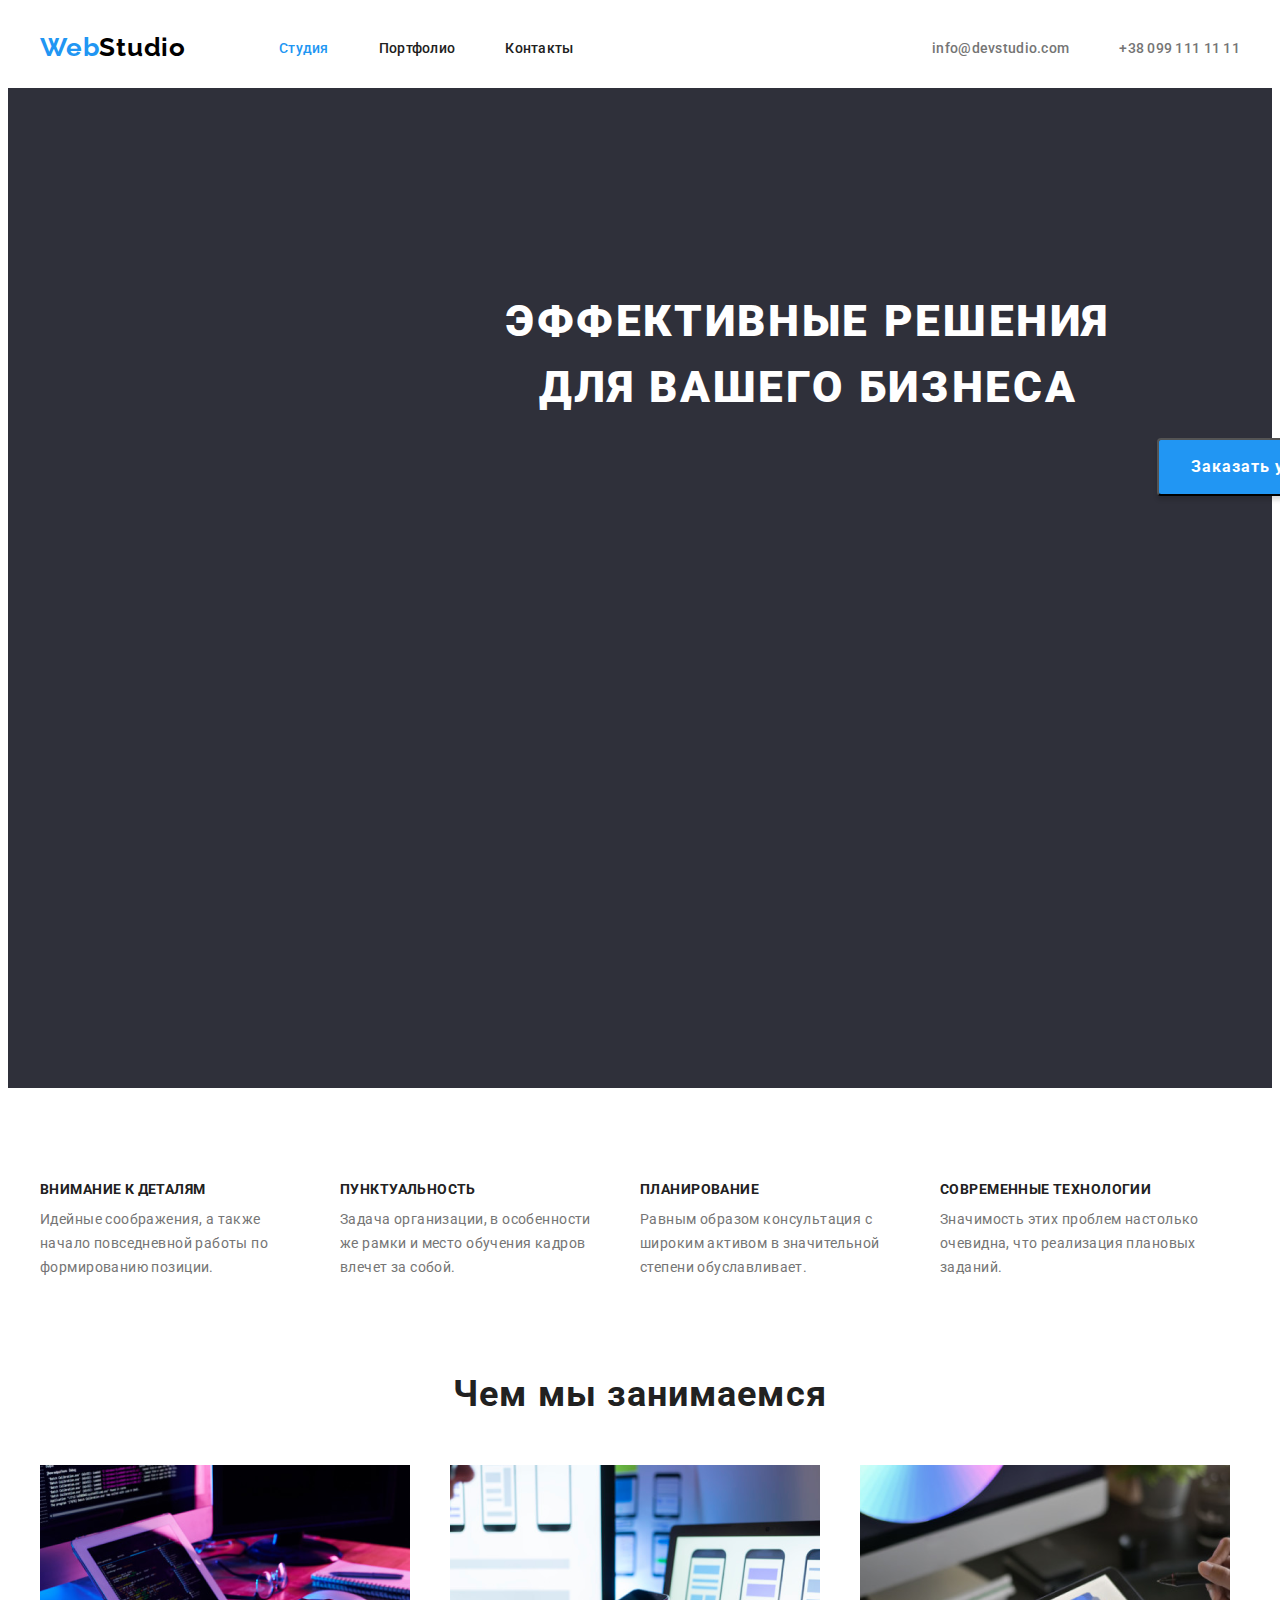
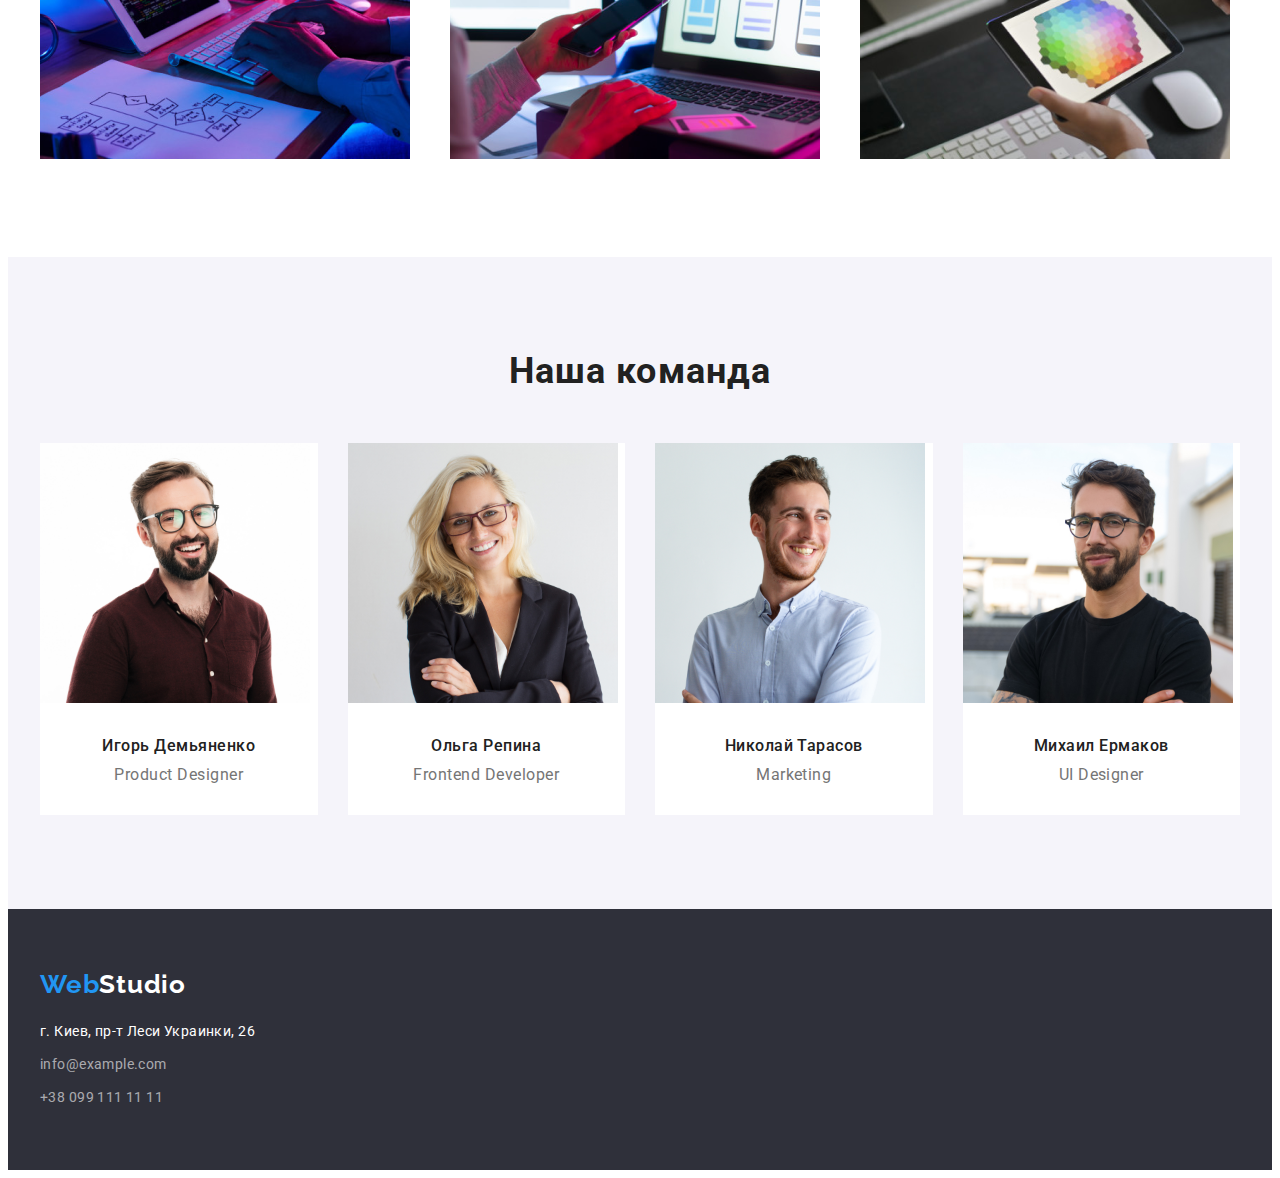
==== index.html @ eefe951a "Добавлена стилизация: размеры, отступы внешние/внутренние" ====
<!DOCTYPE html>
<html lang="ru">

<head>
    <meta charset="UTF-8">
    <meta http-equiv="X-UA-Compatible" content="IE=edge">
    <meta name="viewport" content="width=device-width, initial-scale=1.0">
    <title>Эффективные решения для Вашего бизнеса</title>
    <link rel="preconnect" href="https://fonts.gstatic.com">
    <link 
        href="https://fonts.googleapis.com/css2?family=Raleway:wght@700&family=Roboto:wght@400;500;700;900&display=swap"
        rel="stylesheet">
    <link rel="stylesheet" href="https://cdnjs.cloudflare.com/ajax/libs/modern-normalize/1.0.0/modern-normalize.min.css"
        integrity="sha512-ISS7cAi1PEhQ8jnbJpJZMd29NlhNj4AWYyLOSp2CE/CsHxTCu+r+t0D2yoJudVrd0/8fTVPUVDzY5Tvli75u/g=="
        crossorigin="anonymous" />
    <link rel="stylesheet" href="./css/styles.css">

</head>

<body class="body">
    <header class="header">
        <div class="container">
            <nav class="navigation">
                <a class="logo-header logo-link link" href="./index.html"> Web<span class="logo-link-black">Studio</span></a>
                <ul class="navigation-list list">
                    <li class="navigation-item">
                        <a class="navigation-link link index" href="./index.html">Студия</a>
                    </li>
                    <li class="navigation-item">
                        <a class="navigation-link link" href="./portfolio.html">Портфолио</a>
                    </li>
                    <li class="navigation-item">
                        <a class="navigation-link link" href="">Контакты</a>
                    </li>
                </ul>
            </nav>
            <ul class="list contact-list">
                <li class="contact-item">
                    <a class="contact-link link contact-mail" href="mailto:info@devstudio.com">info@devstudio.com</a>
                </li>
                <li class="contact-item">
                    <a class="contact-link link contact-tel" href="tel:+380991111111">+38 099 111 11 11</a>
                </li>
            </ul>
        </div>        
    </header>
    <main class="main">
        <!--HERO-->
        <section class="hero">
            <div class="container">
                <h1 class="main-title" >Эффективные решения для вашего бизнеса</h1>
                <button class="modal-btn" type="button">Заказать услугу</button>
            </div>
        </section>
        <!--ABOUT-->
        <section class="about">
            <div class="container">
                <ul class="list">
                    <li class="about-item">
                        <h3 class="list-about">Внимание к деталям</h3>
                        <p class="list-about-item">Идейные соображения, а также начало повседневной работы по формированию позиции.</p>
                    </li>
                    <li class="about-item">
                        <h3 class="list-about">Пунктуальность</h3>
                        <p class="list-about-item">Задача организации, в особенности же рамки и место обучения кадров влечет за собой.
                        </p>
                    </li>
                    <li class="about-item">
                        <h3 class="list-about">Планирование</h3>
                        <p class="list-about-item">Равным образом консультация с широким активом в значительной степени обуславливает.
                        </p>
                    </li>
                    <li class="about-item">
                        <h3 class="list-about">Современные технологии</h3>
                        <p class="list-about-item">Значимость этих проблем настолько очевидна, что реализация плановых заданий.</p>
                    </li>
                </ul>
            </div>
        </section>
        <!--OUR-WORK-->
        <section class="our-work-section">
            <div class="container">
                <h2 class="title-our-work suptitle">Чем мы занимаемся</h2>
                <ul class="list our-work-section-list">
                    <li class="our-work-list">
                        <img src="./images/our-work/our-work-img-1.png" alt="пишем код" width="370" height="294">
                    </li>
                    <li class="our-work-list">
                        <img src="./images/our-work/our-work-img-2.png" alt="исправляяем ошибки в различного рода приложениях"
                            width="370" height="294">
                    </li>
                    <li class="our-work-list">
                        <img src="./images/our-work/our-work-img-3.png" alt="создаем приложения для работы/развлечений" width="370"
                            height="294">
                    </li>
                </ul>
            </div>
        </section>
        <!--TEAM-->
        <section class="team-section">
            <div class="container">
                <h2 class="title-list-team suptitle">Наша команда</h2>
                <ul class="list section-team-list">
                    <li class="team-list">
                        <img src="./images/team/igor-img-1.jpg" alt="корткостриженный улыбающийся мужчина в очках" width="270"
                            height="260">
                        <div class="list-team-wrapper">
                            <h3 class="list-team-name">Игорь Демьяненко</h3>
                            <p class="list-team-position" lang="en">Product Designer</p>
                        </div>
                    </li>
                    <li class="team-list">
                        <img src="./images/team/olga-img-2.jpg" alt="улыбающаяся длинноволосая блондинка" width="270" height="260">
                        <div class="list-team-wrapper">
                            <h3 class="list-team-name">Ольга Репина</h3>
                            <p class="list-team-position" lang="en">Frontend Developer</p>
                        </div>
                    </li>
                    <li class="team-list">
                        <img src="./images/team/kolya-img-3.jpg" alt="короткостриженный улыбающийся мужчина" width="270" height="260">
                        <div class="list-team-wrapper">
                            <h3 class="list-team-name">Николай Тарасов</h3>
                            <p class="list-team-position" lang="en">Marketing</p>
                        </div>
                    </li>
                    <li class="team-list">
                        <img src="./images/team/misha-img-4.jpg" alt="короткостриженный улыбающийся мужчина" width="270" height="260">
                        <div class="list-team-wrapper">
                            <h3 class="list-team-name">Михаил Ермаков</h3>
                            <p class="list-team-position" lang="en">UI Designer</p>
                        </div>
                    </li>
                </ul>
            </div>

        </section>
    </main>
    <footer class="footer">
        <div class="container">
            <a class="logo-footer logo-link link" href="./index.html"> Web<span class="logo-link-white">Studio</span></a>
            <address class="address">
                <ul class="list footer-list">
                    <li class="footer-address-list">
                        <a class="footer-address link" href="https://goo.gl/maps/CNWoaTKzeVFjFcxj6" target="_blank" rel="noopener noreferrer">г. Киев, пр-т Леси Украинки, 26</a>
                    </li>
                    <li class="footer-address-list">
                        <a class="footer-mail-tel link" href="mailto:info@example.com">info@example.com</a>
                    </li>
                    <li class="footer-address-list">
                        <a class="footer-mail-tel link" href="tel:+380991111111">+38 099 111 11 11</a>
                    </li>
                </ul>
            </address>
        </div>
    </footer>    
</body>

</html>
---- css/styles.css ----
/* =================HTML================= */

:root {
  --main-font: 'Roboto', sans-serif;
  --secondary-font: 'Raleway', sans-serif;
  --main-color: #212121;
  --accent-color: #2196f3;
  --secondary-color: #757575;
  --background-btn-color: #f5f4fa;
  --header-background-color: #ffffff;
  --footer-background-color: #2f303a;
  --logo-link-black-color: #000000;
  --footer-mail-tel: rgba(255, 255, 255, 0.6);
}

.link {
  text-decoration: none;
}

.list {
  list-style: none;
}

h1,
h2,
h3,
h4,
h5,
h6,
p,
ul,
ol {
  margin: 0px;
  padding: 0px;
}

.body {
  font-family: 'Roboto', sans-serif;
}

.container {
  width: 1200px;
  margin: 0 auto;
  padding-left: 15px;
  padding-right: 15px;
}

/* ============HEADER========== */

.header {
  background-color: var(--header-background-color);
  padding-top: 24px;
  padding-bottom: 25px;
}

.header .container {
  display: flex;
  align-items: center;
}

.navigation {
  display: flex;
  align-items: center;
}

.navigation-list {
  display: flex;
  align-items: center;
}

.navigation-item:not(:last-child) {
  margin-right: 50px;
}

.navigation-link {
  font-weight: 500;
  font-size: 14px;
  line-height: 1.14;
  letter-spacing: 0.02em;
  color: var(--main-color);
}

.navigation-link:hover,
.navigation-link:focus {
  color: var(--accent-color);
}

.contact-link {
  font-weight: 500;
  font-size: 14px;
  line-height: 1.14;
  letter-spacing: 0.02em;
  color: var(--secondary-color);
}

.contact-link:hover,
.contact-link:focus {
  color: var(--accent-color);
}

.contact-list {
  display: flex;
  align-items: center;
  margin-left: auto;
}

.contact-item:not(:last-child) {
  margin-right: 50px;
}

.logo-link {
  font-family: var(--secondary-font);
  font-style: normal;
  font-weight: 700;
  font-size: 26px;
  line-height: 1.19;
  letter-spacing: 0.03em;
  color: var(--accent-color);
}

.logo-header {
  margin-right: 93px;
}

.logo-link-black {
  color: var(--logo-link-black-color);
}

/* ============MAIN-INDEX========== */

.index {
  color: var(--accent-color);
}

/* ============HERO========== */

.hero {
  text-align: center;
  background-color: var(--footer-background-color);
  padding-top: 0px;
  padding-bottom: 0px;
}

.hero .container {
  padding-top: 200px;
  padding-bottom: 200px;
  padding-left: 452px;
  padding-right: 452px;
  width: 1600px;
  height: 600px;
}

.main-title {
  font-weight: 900;
  font-size: 44px;
  line-height: 1.5;
  letter-spacing: 0.06em;
  text-transform: uppercase;
  color: var(--header-background-color);
  width: 696px;
  height: 120px;
  margin-bottom: 30px;
}

.modal-btn {
  font-family: var(--main-font);
  display: inline-block;
  min-width: 200px;
  padding: 12px 32px;
  background: #2196f3;
  box-shadow: 0px 4px 4px rgba(0, 0, 0, 0.15);
  border-radius: 4px;
  font-weight: 700;
  font-size: 16px;
  line-height: 1.87;
  letter-spacing: 0.06em;
  cursor: pointer;
  color: var(--header-background-color);
  background-color: var(--accent-color);
}

/* ============ABOUT========== */

.about {
  padding-bottom: 47px;
  padding-top: 94px;
}

.about-item:not(:last-child) {
  margin-right: 30px;
}

.list-about {
  font-weight: 700;
  font-size: 14px;
  line-height: 1.14;
  letter-spacing: 0.03em;
  text-transform: uppercase;
  color: var(--main-color);
  margin-bottom: 10px;
  width: 270px;
}

.list-about-item {
  font-weight: 400;
  font-size: 14px;
  line-height: 1.71;
  letter-spacing: 0.03em;
  color: var(--secondary-color);
  width: 270px;
}

.about .container .list {
  display: flex;
  align-items: center;
}

/* ============OUR-WORK========== */

.our-work-section {
  padding-top: 47px;
  padding-bottom: 94px;
}

.title-our-work {
  font-weight: 700;
  font-size: 36px;
  line-height: 1.16;
  text-align: center;
  letter-spacing: 0.03em;
  color: var(--main-color);
}

.suptitle {
  margin-bottom: 50px;
}

.our-work-section-list {
  display: flex;
  align-items: center;
  margin-right: -30px;
  margin-top: -30px;
}

.our-work-list {
  flex-basis: calc(100% / 3 - 30px);
  margin-right: 30px;
  margin-top: 30px;
}

/* ============TEAM========== */

.team-section {
  background-color: var(--background-btn-color);
  padding-top: 94px;
  padding-bottom: 94px;
}

.title-list-team {
  font-weight: 700;
  font-size: 36px;
  line-height: 1.16;
  text-align: center;
  letter-spacing: 0.03em;
  color: var(--main-color);
}

.list-team-name {
  font-weight: 500;
  font-size: 16px;
  line-height: 1.18;
  text-align: center;
  letter-spacing: 0.03em;
  color: var(--main-color);
  margin-bottom: 10px;
}

.section-team-list {
  display: flex;
  align-items: center;
  margin-top: -30px;
  margin-right: -30px;
}

.team-list {
  flex-basis: calc(100% / 4 - -30px);
  margin-top: 30px;
  margin-right: 30px;
  background-color: var(--header-background-color);
}

.list-team-wrapper {
  padding-bottom: 30px;
  padding-top: 30px;
}

.list-team-position {
  font-weight: 400;
  font-size: 16px;
  line-height: 1.18;
  text-align: center;
  letter-spacing: 0.03em;
  color: var(--secondary-color);
}

/* =================PORTFOLIO================= */

.portfolio {
  color: var(--accent-color);
}

/* =================MAIN-PORTFOLIO================= */

.visually-hidden {
  position: absolute !important;
  clip: rect(1px 1px 1px 1px); /* IE6, IE7 */
  clip: rect(1px, 1px, 1px, 1px);
  padding: 0 !important;
  border: 0 !important;
  height: 1px !important;
  width: 1px !important;
  overflow: hidden;
}

.portfolio-section {
  padding-top: 100px;
  padding-bottom: 94px;
  margin: 0 auto;
}

.portfolio-btn {
  font-family: inherit;
  font-weight: 500;
  font-size: 16px;
  line-height: 1.62;
  text-align: center;
  letter-spacing: 0.03em;
  color: var(--main-color);
  cursor: pointer;
  background-color: var(--background-btn-color);
  border: none;
  padding: 6px 22px;
  border-radius: 4px;
}

.portfolio-btn-container {
  display: flex;
  align-items: center;
  justify-content: center;
  margin-bottom: 50px;
}

.portfolio-btn-list:not(:last-child) {
  margin-right: 8px;
}

.portfolio-btn:hover,
.portfolio-btn:focus {
  color: var(--header-background-color);
  background-color: var(--accent-color);
}

.portfolio-our-project-container {
  display: flex;
  flex-wrap: wrap;
  margin-right: -30px;
  margin-top: -30px;
}

.portfolio-our-project-list {
  flex-basis: calc(100% / 3 - 30px);
  margin-right: 30px;
  margin-top: 30px;
  border-bottom: 1px solid #eeeeee;
}

.portfolio-our-project-wrapper {
  padding-top: 20px;
  padding-bottom: 20px;
}

.portfolio-our-project-title {
  width: 322px;
  height: 36px;
  margin-right: 24px;
  margin-left: 24px;
  font-weight: 700;
  font-size: 18px;
  line-height: 2;
  letter-spacing: 0.06em;
  color: var(--main-color);
}

.portfolio-our-projects {
  font-weight: 400;
  font-size: 16px;
  line-height: 1.87;
  letter-spacing: 0.03em;
  color: var(--secondary-color);
  width: 322px;
  height: 30px;
  margin-right: 24px;
  margin-left: 24px;
}

/* =================FOOTER================= */

.footer {
  background-color: var(--footer-background-color);
  padding-top: 60px;
  padding-bottom: 60px;
}

.address {
  font-style: normal;
  margin-top: 20px;
}

.footer-list {
  display: flex;
  flex-direction: column;
  justify-content: flex-start;
  align-items: flex-start;
}

.footer-address-list:not(:last-child) {
  margin-bottom: 9px;
}

.footer-address {
  font-weight: 400;
  font-size: 14px;
  line-height: 1.71;
  letter-spacing: 0.03em;
  color: var(--header-background-color);
}

.footer-mail-tel {
  font-weight: 400;
  font-size: 14px;
  line-height: 1.71;
  letter-spacing: 0.03em;
  color: var(--footer-mail-tel);
}

.logo-link-white {
  color: var(--header-background-color);
}
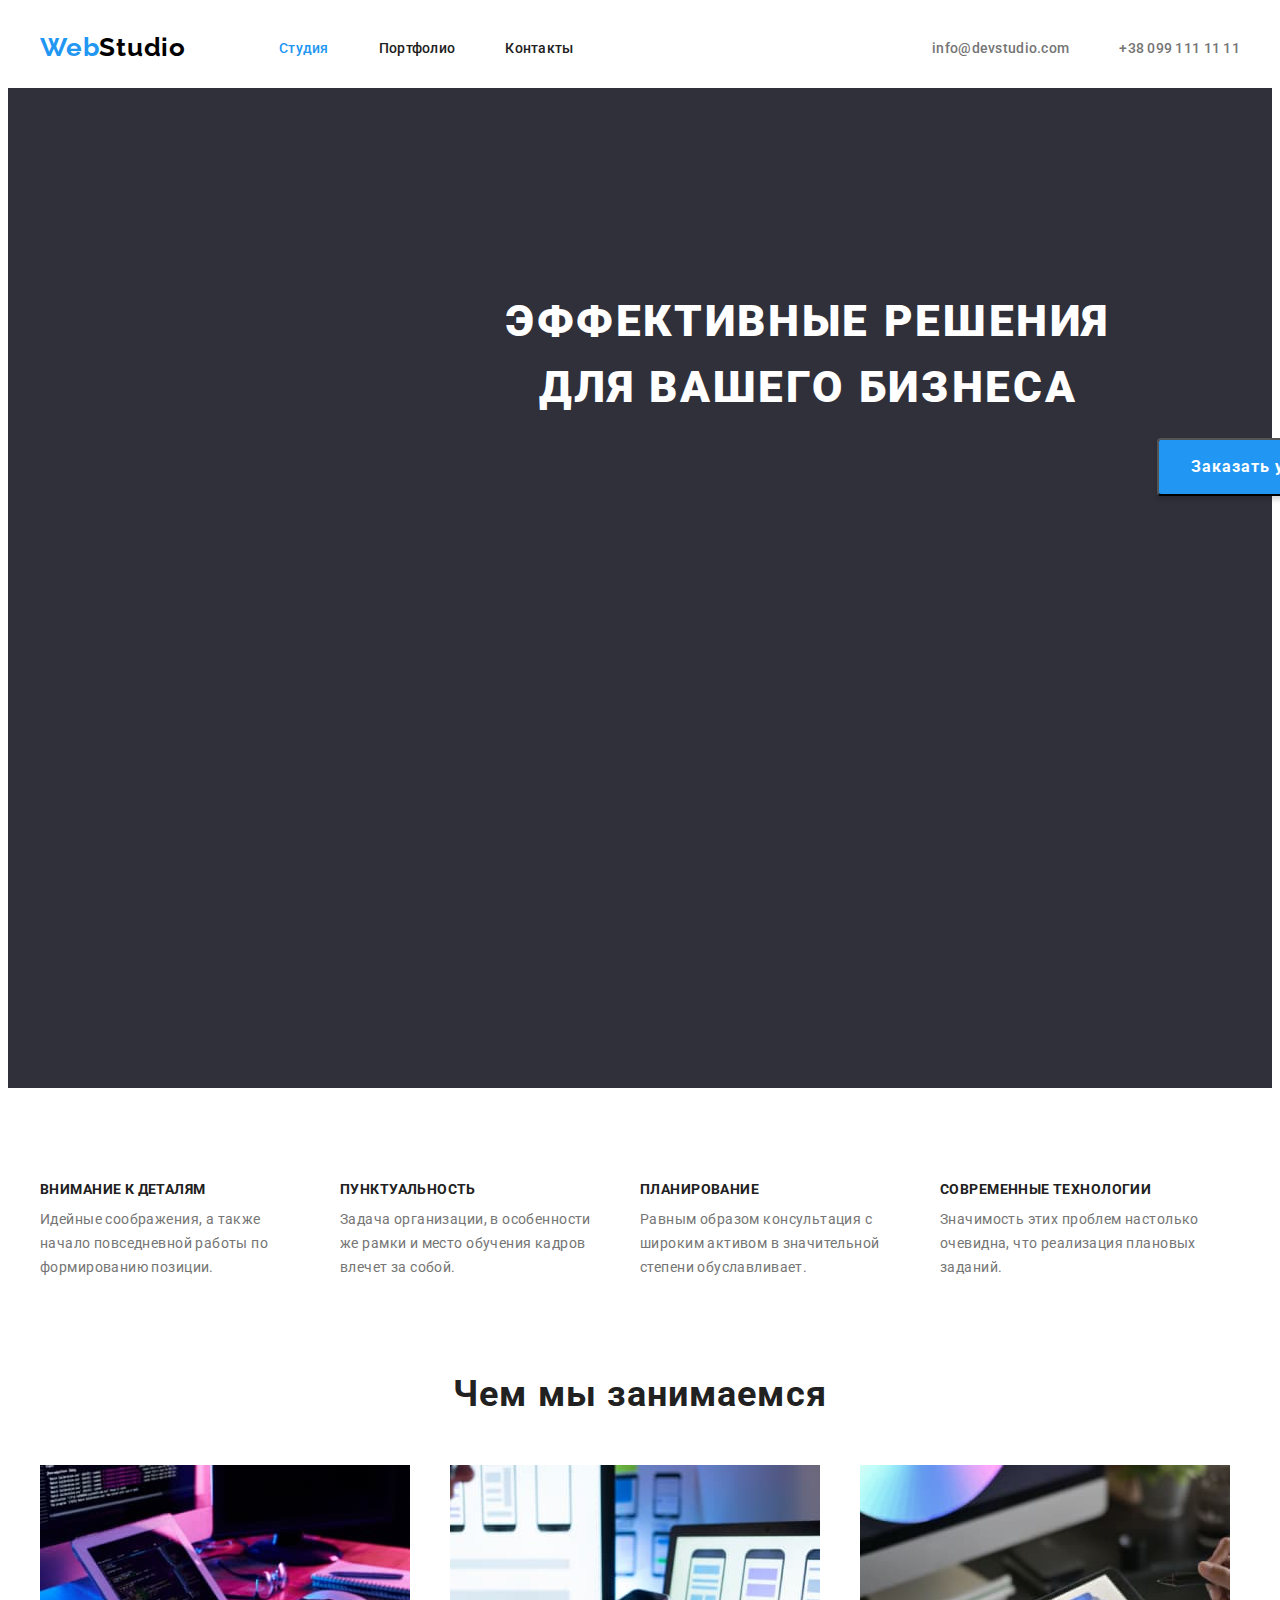
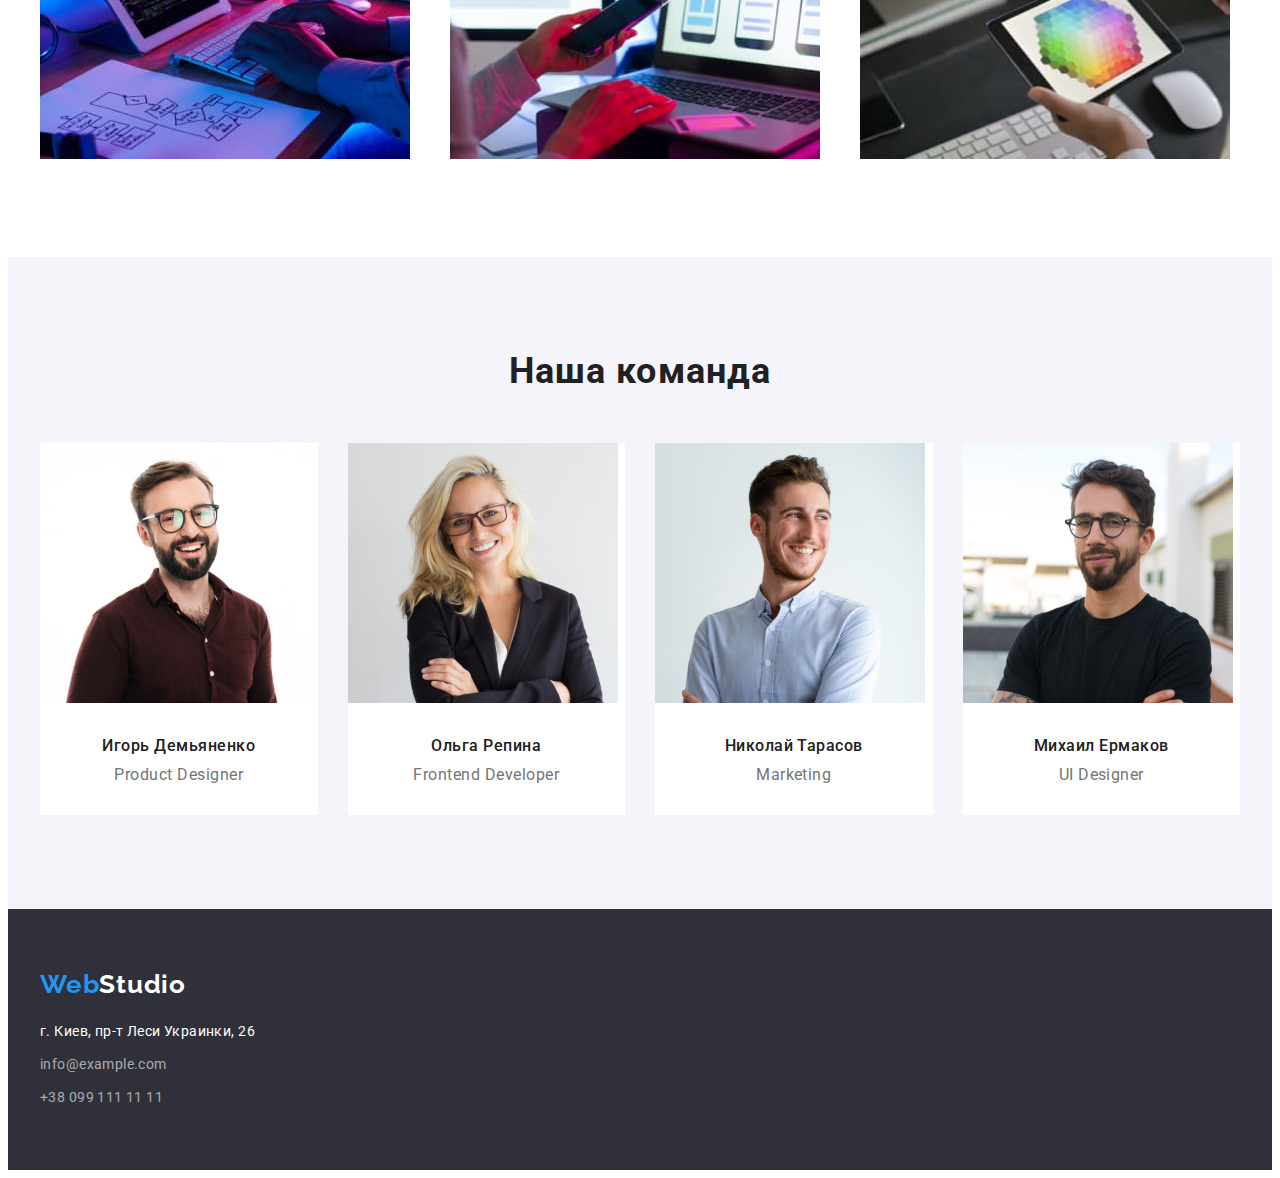
==== commit 3db43075: "Исправлены замечания после первой сдачи ДЗ № 3" ====
--- a/index.html
+++ b/index.html
@@ -83,14 +83,14 @@
                 <h2 class="title-our-work suptitle">Чем мы занимаемся</h2>
                 <ul class="list our-work-section-list">
                     <li class="our-work-list">
-                        <img src="./images/our-work/our-work-img-1.png" alt="пишем код" width="370" height="294">
+                        <img class="img-our-work" src="./images/our-work/our-work-img-1.jpg" alt="пишем код" width="370" height="294">
                     </li>
                     <li class="our-work-list">
-                        <img src="./images/our-work/our-work-img-2.png" alt="исправляяем ошибки в различного рода приложениях"
+                        <img class="img-our-work" src="./images/our-work/our-work-img-2.jpg" alt="исправляяем ошибки в различного рода приложениях"
                             width="370" height="294">
                     </li>
                     <li class="our-work-list">
-                        <img src="./images/our-work/our-work-img-3.png" alt="создаем приложения для работы/развлечений" width="370"
+                        <img class="img-our-work" src="./images/our-work/our-work-img-3.jpg" alt="создаем приложения для работы/развлечений" width="370"
                             height="294">
                     </li>
                 </ul>
@@ -102,7 +102,7 @@
                 <h2 class="title-list-team suptitle">Наша команда</h2>
                 <ul class="list section-team-list">
                     <li class="team-list">
-                        <img src="./images/team/igor-img-1.jpg" alt="корткостриженный улыбающийся мужчина в очках" width="270"
+                        <img class="img-team" src="./images/team/igor-img-1.jpg" alt="корткостриженный улыбающийся мужчина в очках" width="270"
                             height="260">
                         <div class="list-team-wrapper">
                             <h3 class="list-team-name">Игорь Демьяненко</h3>
@@ -110,21 +110,21 @@
                         </div>
                     </li>
                     <li class="team-list">
-                        <img src="./images/team/olga-img-2.jpg" alt="улыбающаяся длинноволосая блондинка" width="270" height="260">
+                        <img class="img-team" src="./images/team/olga-img-2.jpg" alt="улыбающаяся длинноволосая блондинка" width="270" height="260">
                         <div class="list-team-wrapper">
                             <h3 class="list-team-name">Ольга Репина</h3>
                             <p class="list-team-position" lang="en">Frontend Developer</p>
                         </div>
                     </li>
                     <li class="team-list">
-                        <img src="./images/team/kolya-img-3.jpg" alt="короткостриженный улыбающийся мужчина" width="270" height="260">
+                        <img class="img-team" src="./images/team/kolya-img-3.jpg" alt="короткостриженный улыбающийся мужчина" width="270" height="260">
                         <div class="list-team-wrapper">
                             <h3 class="list-team-name">Николай Тарасов</h3>
                             <p class="list-team-position" lang="en">Marketing</p>
                         </div>
                     </li>
                     <li class="team-list">
-                        <img src="./images/team/misha-img-4.jpg" alt="короткостриженный улыбающийся мужчина" width="270" height="260">
+                        <img class="img-team" src="./images/team/misha-img-4.jpg" alt="короткостриженный улыбающийся мужчина" width="270" height="260">
                         <div class="list-team-wrapper">
                             <h3 class="list-team-name">Михаил Ермаков</h3>
                             <p class="list-team-position" lang="en">UI Designer</p>
